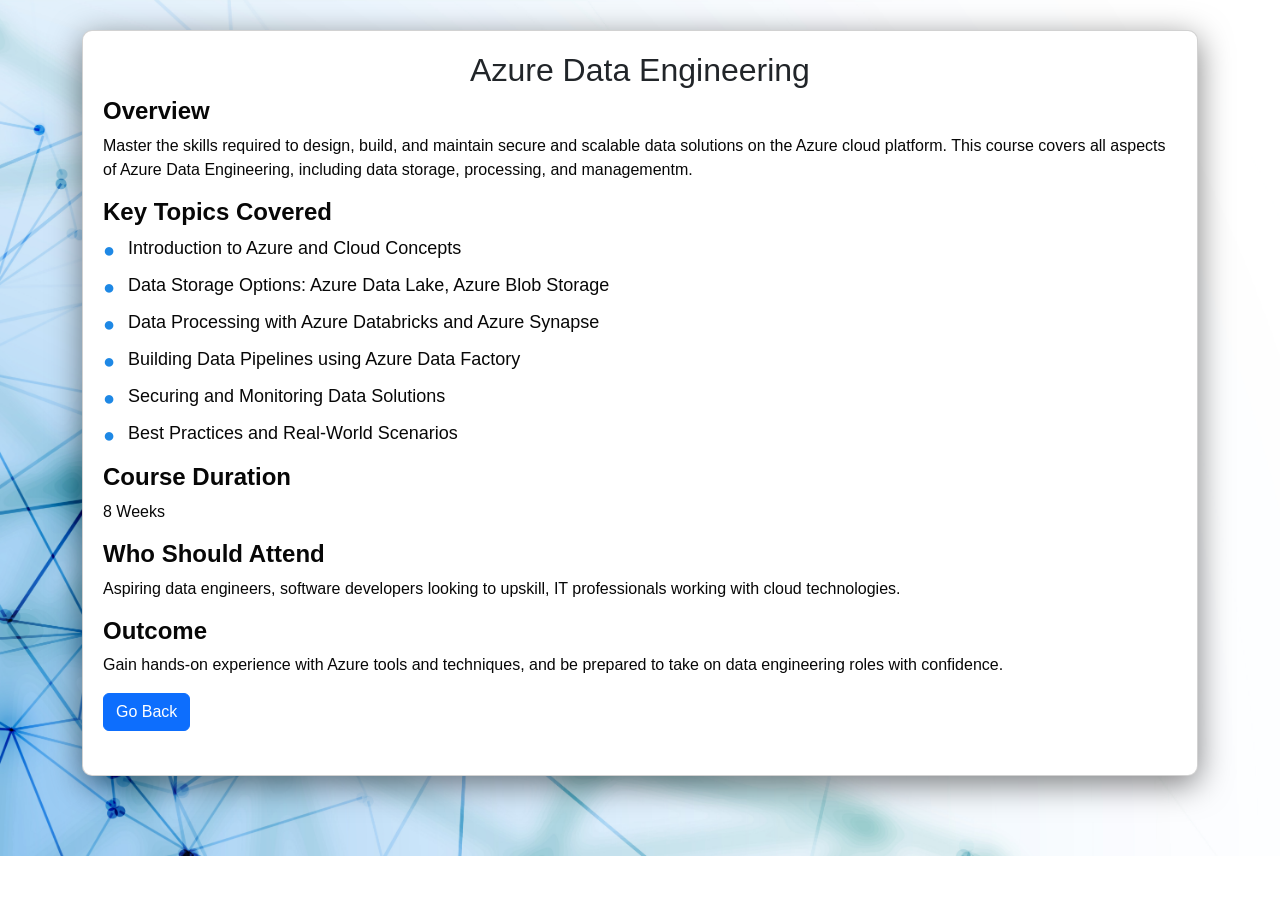
==== AzureData.html @ 69a0fdbf "cources details" ====
<!DOCTYPE html>
<html lang="en">
  <head>
    <meta charset="UTF-8" />
    <meta name="viewport" content="width=device-width, initial-scale=1.0" />
    <title>Power BI Development</title>
    <!-- Bootstrap 5.3 CSS -->
    <link
      href="https://cdn.jsdelivr.net/npm/bootstrap@5.3.0/dist/css/bootstrap.min.css"
      rel="stylesheet"
    />
    <style>
      .courseDetails {
        /* margin: 0;
        padding: 0px;
        height: 100%;
        font-family: "Roboto", sans-serif;
        color: #fff;
        background-color: #e3e3e3; */
        margin: 0;
        padding: 0;
        height: 100%;
        font-family: "Roboto", sans-serif;
        background-image: url("./assets/images/bg_image.jpg");
        background-size: cover;
        background-position: center;
        color: #fff;
        background-repeat: no-repeat;
      }
      .container {
        padding-bottom: 30px;
        padding-top: 30px;
      }
      header {
        background-color: #0082f1;
        padding: 20px;
        text-align: center;
      }
      header h2 {
        font-family: "Poppins", sans-serif;
        font-size: 30px;
        font-weight: 700;
        color: #ffffff;
        margin: 0;
      }
      .card {
        background: #ffffff;
        border-radius: 10px;
        box-shadow: 0 8px 32px rgba(0, 0, 0, 0.5);
        padding: 20px;
        color: rgba(0, 0, 0, 0.5);
        display: flex;
        flex-direction: column;
        gap: 20px;
        margin-bottom: 50px;
      }
      .card h6 {
        font-size: 20px;
        margin-bottom: 10px;
      }
      .card strong {
        font-size: 22px;
        display: block;
        margin-bottom: 15px;
      }
      .card .course-info {
        font-size: 16px;
        line-height: 1.5;
        color: #070707;
      }
      .card h3 {
        font-size: 24px;
        color: #070707;
        font-weight: 700;
      }
      .card ul {
        padding-left: 0;
        list-style: none;
      }
      .card ul li {
        font-size: 18px;
        margin-bottom: 10px;
        padding-left: 25px;
        position: relative;
        color: #070707;
      }
      .card ul li::before {
        content: "●";
        position: absolute;
        left: 0;
        top: 0;
        color: #1e88e5;
        font-size: 20px;
      }
    </style>
  </head>
  <body>
    <div class="courseDetails">
      <!-- <header>
        <h2>Azure Data Engineering</h2>
      </header> -->
      <div class="container">
        <div class="card">
          <div class="row">
            <div class="col-lg-12 col-md-12 mb-4">
              <div class="sec-title text-center mb-55 md-mt-30 pb-20">
                <h2 class="title title2 text-dark">Azure Data Engineering</h2>
              </div>
              <h3>Overview</h3>
              <p class="course-info">
                Master the skills required to design, build, and maintain secure
                and scalable data solutions on the Azure cloud platform. This
                course covers all aspects of Azure Data Engineering, including
                data storage, processing, and managementm.
              </p>
              <h3>Key Topics Covered</h3>
              <ul>
                <li>Introduction to Azure and Cloud Concepts</li>
                <li>
                  Data Storage Options: Azure Data Lake, Azure Blob Storage
                </li>
                <li>Data Processing with Azure Databricks and Azure Synapse</li>
                <li>Building Data Pipelines using Azure Data Factory</li>
                <li>Securing and Monitoring Data Solutions</li>
                <li>Best Practices and Real-World Scenarios</li>
              </ul>
              <h3>Course Duration</h3>
              <p class="course-info">8 Weeks</p>
              <h3>Who Should Attend</h3>
              <p class="course-info">
                Aspiring data engineers, software developers looking to upskill,
                IT professionals working with cloud technologies.
              </p>
              <h3>Outcome</h3>
              <p class="course-info">
                Gain hands-on experience with Azure tools and techniques, and be
                prepared to take on data engineering roles with confidence.
              </p>
              <a href="./index.html">
                <button type="button" class="btn btn-primary">Go Back</button>
              </a>
            </div>
          </div>
        </div>
      </div>
    </div>
    <script src="https://cdn.jsdelivr.net/npm/bootstrap@5.3.0/dist/js/bootstrap.bundle.min.js"></script>
  </body>
</html>
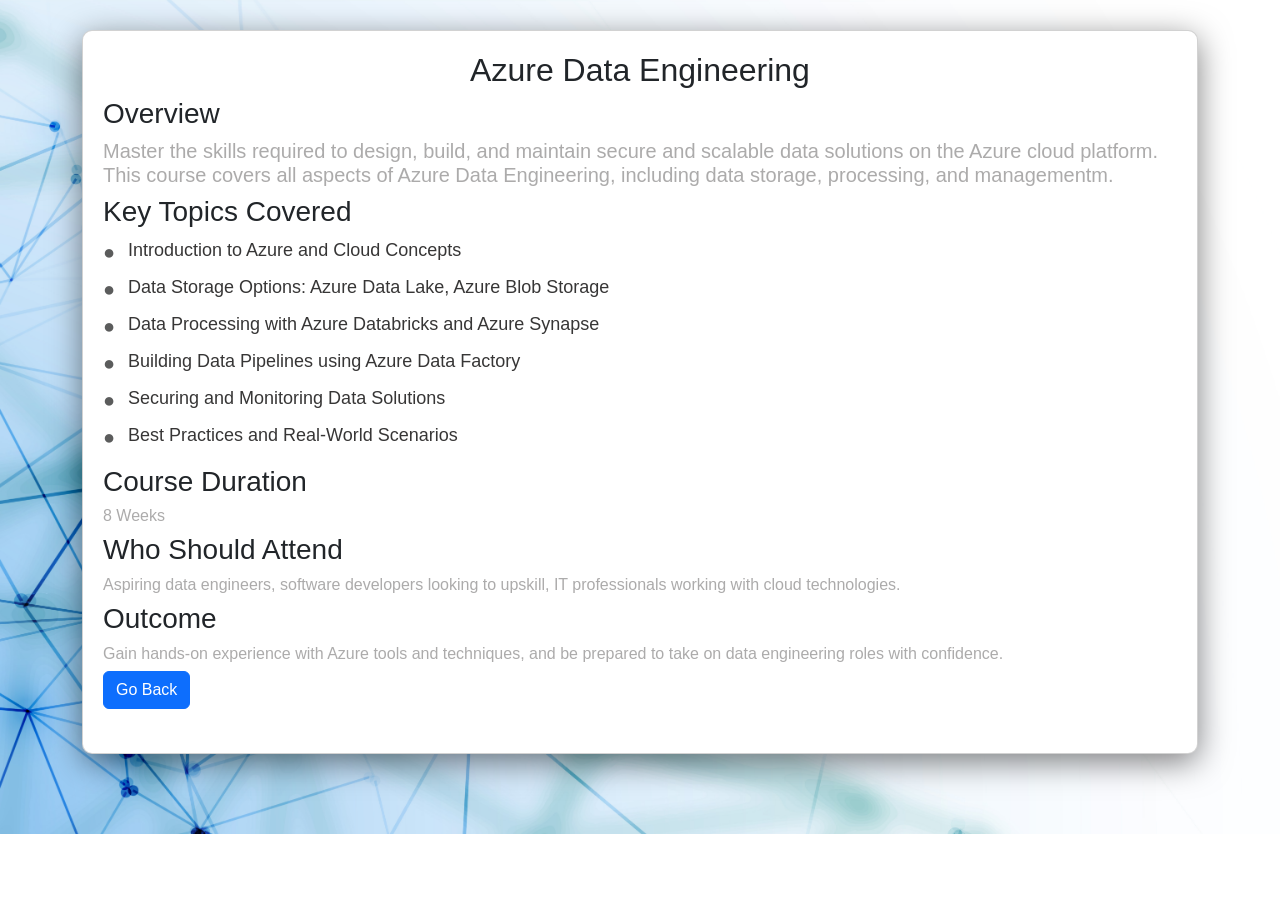
==== commit 7cb9e3dd: "chinnanambibychange" ====
--- a/AzureData.html
+++ b/AzureData.html
@@ -32,29 +32,29 @@
         padding-top: 30px;
       }
       header {
-        background-color: #0082f1;
+        background-color: #3c3d3e;
         padding: 20px;
         text-align: center;
       }
-      header h2 {
+      /* header h2 {
         font-family: "Poppins", sans-serif;
         font-size: 30px;
         font-weight: 700;
         color: #ffffff;
         margin: 0;
-      }
+      } */
       .card {
         background: #ffffff;
         border-radius: 10px;
         box-shadow: 0 8px 32px rgba(0, 0, 0, 0.5);
         padding: 20px;
-        color: rgba(0, 0, 0, 0.5);
+        color: rgba(90, 88, 88, 0.5);
         display: flex;
         flex-direction: column;
         gap: 20px;
         margin-bottom: 50px;
       }
-      .card h6 {
+      /* .card h6 {
         font-size: 20px;
         margin-bottom: 10px;
       }
@@ -72,7 +72,7 @@
         font-size: 24px;
         color: #070707;
         font-weight: 700;
-      }
+      } */
       .card ul {
         padding-left: 0;
         list-style: none;
@@ -82,14 +82,14 @@
         margin-bottom: 10px;
         padding-left: 25px;
         position: relative;
-        color: #070707;
+        color: #373636;
       }
       .card ul li::before {
         content: "●";
         position: absolute;
         left: 0;
         top: 0;
-        color: #1e88e5;
+        color: #5b5c5c;
         font-size: 20px;
       }
     </style>
@@ -106,14 +106,14 @@
               <div class="sec-title text-center mb-55 md-mt-30 pb-20">
                 <h2 class="title title2 text-dark">Azure Data Engineering</h2>
               </div>
-              <h3>Overview</h3>
-              <p class="course-info">
+              <h3 class="text-dark">Overview</h3>
+              <h5 class="course-info">
                 Master the skills required to design, build, and maintain secure
                 and scalable data solutions on the Azure cloud platform. This
                 course covers all aspects of Azure Data Engineering, including
                 data storage, processing, and managementm.
-              </p>
-              <h3>Key Topics Covered</h3>
+              </h5>
+              <h3 class="text-dark">Key Topics Covered</h3>
               <ul>
                 <li>Introduction to Azure and Cloud Concepts</li>
                 <li>
@@ -124,19 +124,19 @@
                 <li>Securing and Monitoring Data Solutions</li>
                 <li>Best Practices and Real-World Scenarios</li>
               </ul>
-              <h3>Course Duration</h3>
-              <p class="course-info">8 Weeks</p>
-              <h3>Who Should Attend</h3>
-              <p class="course-info">
+              <h3 class="text-dark">Course Duration</h3>
+              <h6 class="course-info">8 Weeks</h6>
+              <h3 class="text-dark">Who Should Attend</h3>
+              <h6 class="course-info">
                 Aspiring data engineers, software developers looking to upskill,
                 IT professionals working with cloud technologies.
-              </p>
-              <h3>Outcome</h3>
-              <p class="course-info">
+            </h6>
+              <h3 class="text-dark">Outcome</h3>
+              <h6 class="course-info">
                 Gain hands-on experience with Azure tools and techniques, and be
                 prepared to take on data engineering roles with confidence.
-              </p>
-              <a href="./index.html">
+              </h6>
+              <a href="index.html#industries">
                 <button type="button" class="btn btn-primary">Go Back</button>
               </a>
             </div>
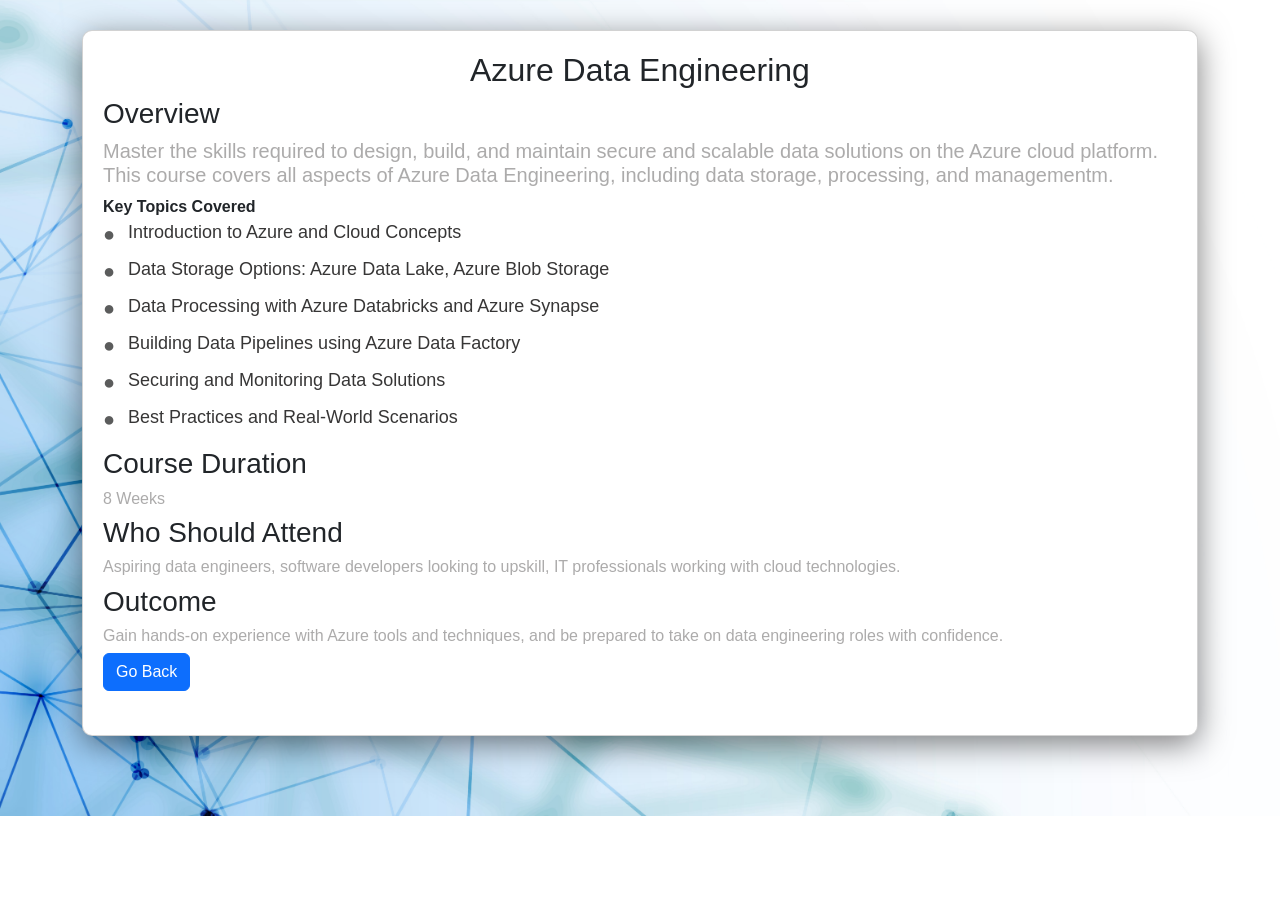
==== commit 9c447d03: "email,fontByNambi" ====
--- a/AzureData.html
+++ b/AzureData.html
@@ -113,7 +113,7 @@
                 course covers all aspects of Azure Data Engineering, including
                 data storage, processing, and managementm.
               </h5>
-              <h3 class="text-dark">Key Topics Covered</h3>
+              <strong class="text-dark">Key Topics Covered</strong>
               <ul>
                 <li>Introduction to Azure and Cloud Concepts</li>
                 <li>
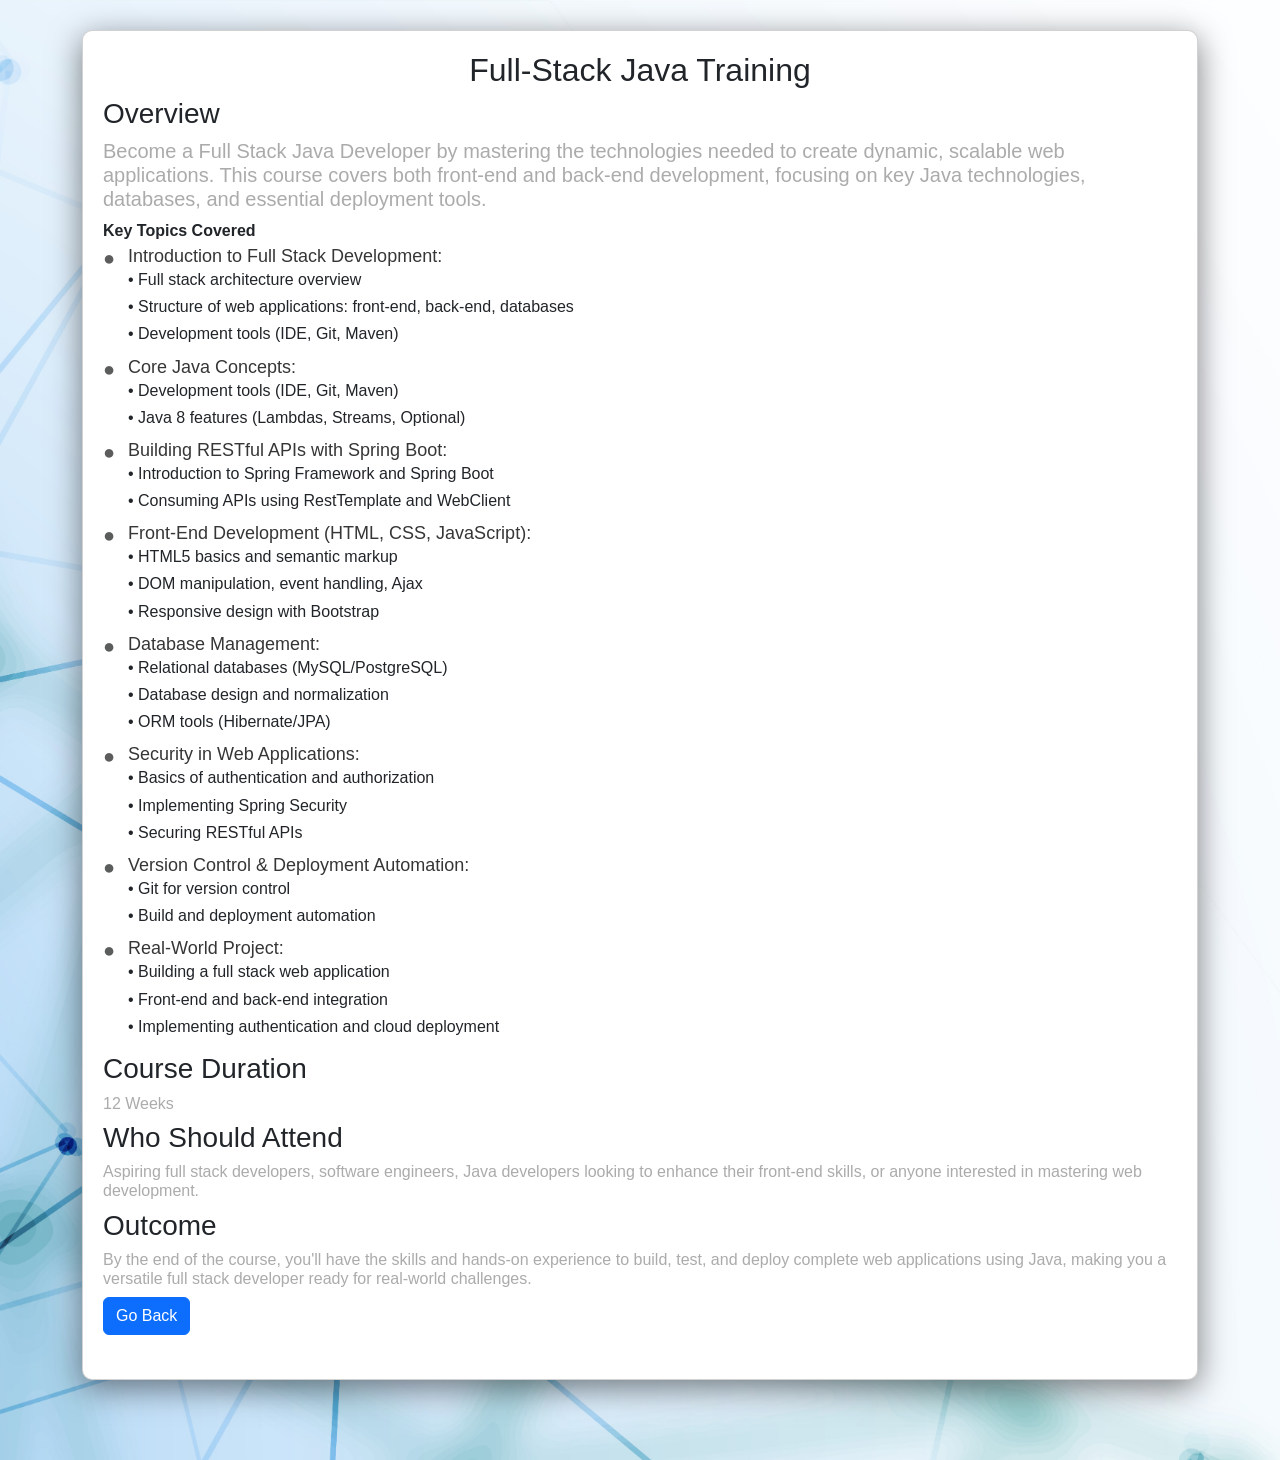
==== commit 407cb443: "Color Change" ====
--- a/AzureData.html
+++ b/AzureData.html
@@ -104,37 +104,73 @@
           <div class="row">
             <div class="col-lg-12 col-md-12 mb-4">
               <div class="sec-title text-center mb-55 md-mt-30 pb-20">
-                <h2 class="title title2 text-dark">Azure Data Engineering</h2>
+                <h2 class="title title2 text-dark">Full-Stack Java Training</h2>
               </div>
               <h3 class="text-dark">Overview</h3>
               <h5 class="course-info">
-                Master the skills required to design, build, and maintain secure
-                and scalable data solutions on the Azure cloud platform. This
-                course covers all aspects of Azure Data Engineering, including
-                data storage, processing, and managementm.
+                Become a Full Stack Java Developer by mastering the technologies
+                needed to create dynamic, scalable web applications.
+                 This course covers both front-end and back-end development,
+                 focusing on key Java technologies, databases, and essential deployment tools.
               </h5>
               <strong class="text-dark">Key Topics Covered</strong>
               <ul>
-                <li>Introduction to Azure and Cloud Concepts</li>
+                <li>Introduction to Full Stack Development:
+                  <br>
+                <h6 class="text-dark"> •  Full stack architecture overview</h6>
+                <h6 class="text-dark"> •  Structure of web applications: front-end, back-end, databases</h6>
+                <h6 class="text-dark"> •  Development tools (IDE, Git, Maven)</h6>
+              </li>
                 <li>
-                  Data Storage Options: Azure Data Lake, Azure Blob Storage
+                  	Core Java Concepts:
+                <h6 class="text-dark"> •  Development tools (IDE, Git, Maven)</h6>
+                <h6 class="text-dark"> •  Java 8 features (Lambdas, Streams, Optional)</h6>
                 </li>
-                <li>Data Processing with Azure Databricks and Azure Synapse</li>
-                <li>Building Data Pipelines using Azure Data Factory</li>
-                <li>Securing and Monitoring Data Solutions</li>
-                <li>Best Practices and Real-World Scenarios</li>
+                <li>Building RESTful APIs with Spring Boot:
+                <h6 class="text-dark"> •  Introduction to Spring Framework and Spring Boot</h6>        
+                <h6 class="text-dark"> •  Consuming APIs using RestTemplate and WebClient</h6>
+
+                </li>
+                <li>Front-End Development (HTML, CSS, JavaScript):
+                <h6 class="text-dark"> •  HTML5 basics and semantic markup</h6>
+                <h6 class="text-dark"> •  DOM manipulation, event handling, Ajax</h6>
+                <h6 class="text-dark"> •  Responsive design with Bootstrap</h6>
+
+                </li>
+                <li>Database Management:
+                <h6 class="text-dark"> •  Relational databases (MySQL/PostgreSQL)</h6>
+                <h6 class="text-dark"> •  Database design and normalization</h6>
+                <h6 class="text-dark"> •  ORM tools (Hibernate/JPA)</h6>
+                </li>
+                <li>Security in Web Applications:
+                <h6 class="text-dark"> •  Basics of authentication and authorization</h6>
+                <h6 class="text-dark"> •  Implementing Spring Security</h6>
+                <h6 class="text-dark"> •  Securing RESTful APIs</h6>
+                </li>
+                <li>Version Control & Deployment Automation:
+                  <h6 class="text-dark"> • Git for version control</h6>
+                  <h6 class="text-dark"> • Build and deployment automation</h6>
+                </li>
+                <li>Real-World Project:
+                  <h6 class="text-dark"> • Building a full stack web application</h6>
+                  <h6 class="text-dark"> • Front-end and back-end integration</h6>
+                  <h6 class="text-dark"> • Implementing authentication and cloud deployment</h6>
+
+                </li>
               </ul>
               <h3 class="text-dark">Course Duration</h3>
-              <h6 class="course-info">8 Weeks</h6>
+              <h6 class="course-info">12 Weeks</h6>
               <h3 class="text-dark">Who Should Attend</h3>
               <h6 class="course-info">
-                Aspiring data engineers, software developers looking to upskill,
-                IT professionals working with cloud technologies.
+                Aspiring full stack developers, software engineers, 
+                Java developers looking to enhance their front-end skills, 
+                or anyone interested in mastering web development.
             </h6>
               <h3 class="text-dark">Outcome</h3>
               <h6 class="course-info">
-                Gain hands-on experience with Azure tools and techniques, and be
-                prepared to take on data engineering roles with confidence.
+                By the end of the course, you'll have the skills and hands-on experience to build, 
+                test, and deploy complete web applications using Java,
+                 making you a versatile full stack developer ready for real-world challenges.
               </h6>
               <a href="index.html#industries">
                 <button type="button" class="btn btn-primary">Go Back</button>
